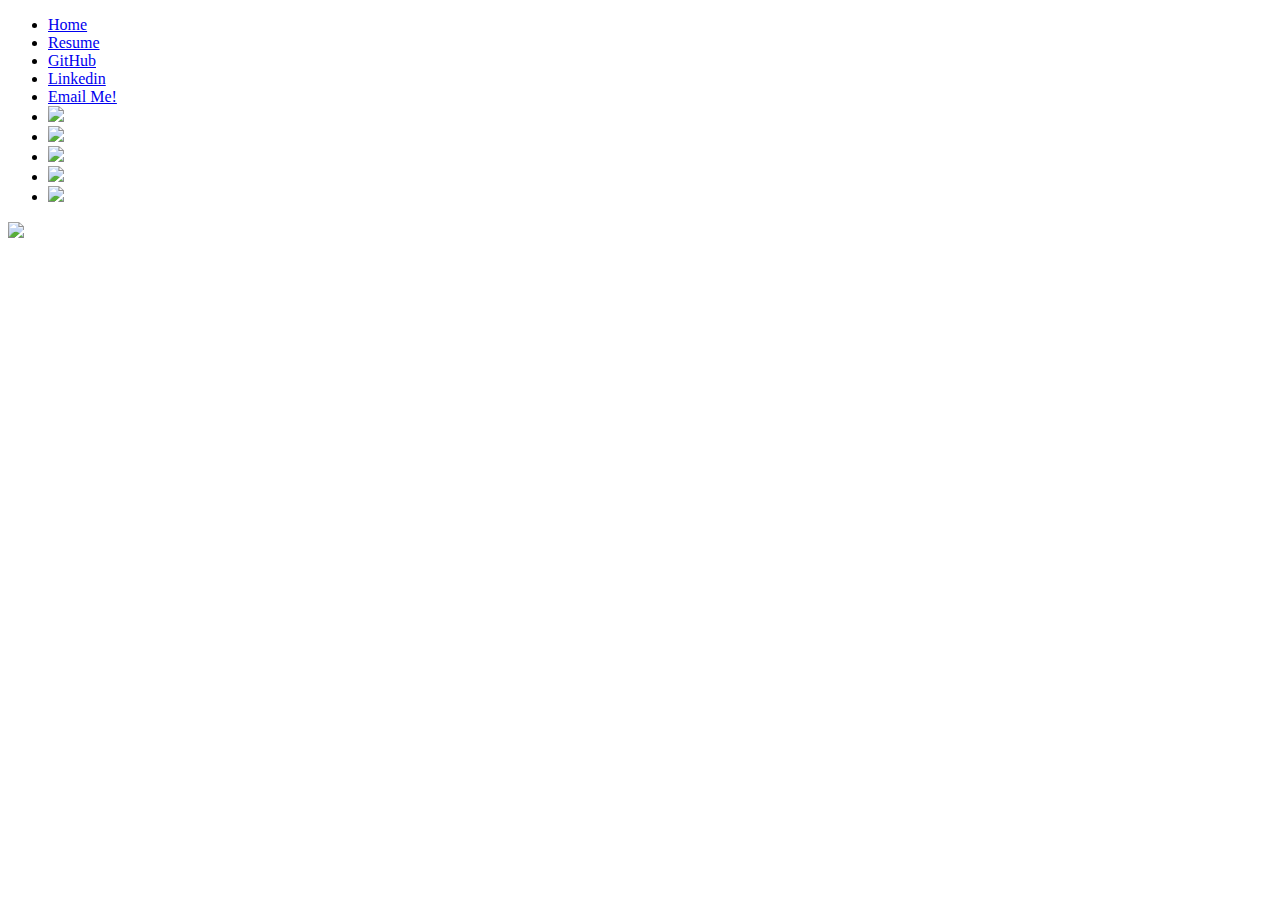
==== resume.html @ 34a2ed4d "added resume html" ====
<!DOCTYPE html>
<html>
<head>
	<title>Website</title>
	<link rel="stylesheet" type="text/css" href="style.css">
</head>
<body>

		<nav id="navbar">
				<ul>
			<span class = "bigScreen">
				<li><a href="index.html">Home</a></li>
				<li><a href="Resume.html">Resume</a></li>
				<li><a href="https://github.com/BenFischer001?tab=projects" target="_blank">GitHub</a></li>
				<li><a href="https://www.linkedin.com/in/benjamin-fischer-b68631183?lipi=urn%3Ali%3Apage%3Ad_flagship3_profile_view_base_contact_details%3B00hoCZrwQUesZU%2FZ8wojzw%3D%3D" target="_blank">Linkedin</a></li>
				<li><a href="mailto:benjamin.fischer@ttu.edu">Email Me!</a></li>
			</span>
			<span class = "smallScreen">
				<li><a href="index.html"><img src="home.jpg" class = "smallNav"> </a></li>
				<li><a href="Resume.html"><img src="resume.png" class = "smallNav"> </a></li>
				<li><a href="https://github.com/BenFischer001?tab=projects" target="_blank"><img src="github.jpg" class = "smallNav"> </a></li>
				<li><a href="https://www.linkedin.com/in/benjamin-fischer-b68631183?lipi=urn%3Ali%3Apage%3Ad_flagship3_profile_view_base_contact_details%3B00hoCZrwQUesZU%2FZ8wojzw%3D%3D" target="_blank"><img src="linkedin.png" class = "smallNav"> </a></li>
				<li><a href="mailto:benjamin.fischer@ttu.edu"><img src="email.jpg" class = "smallNav"> </a></li>
			</span>
		</ul>
	</nav>

		<img src="resumeimg.png" id = "Resume"> 

</body>
</html>
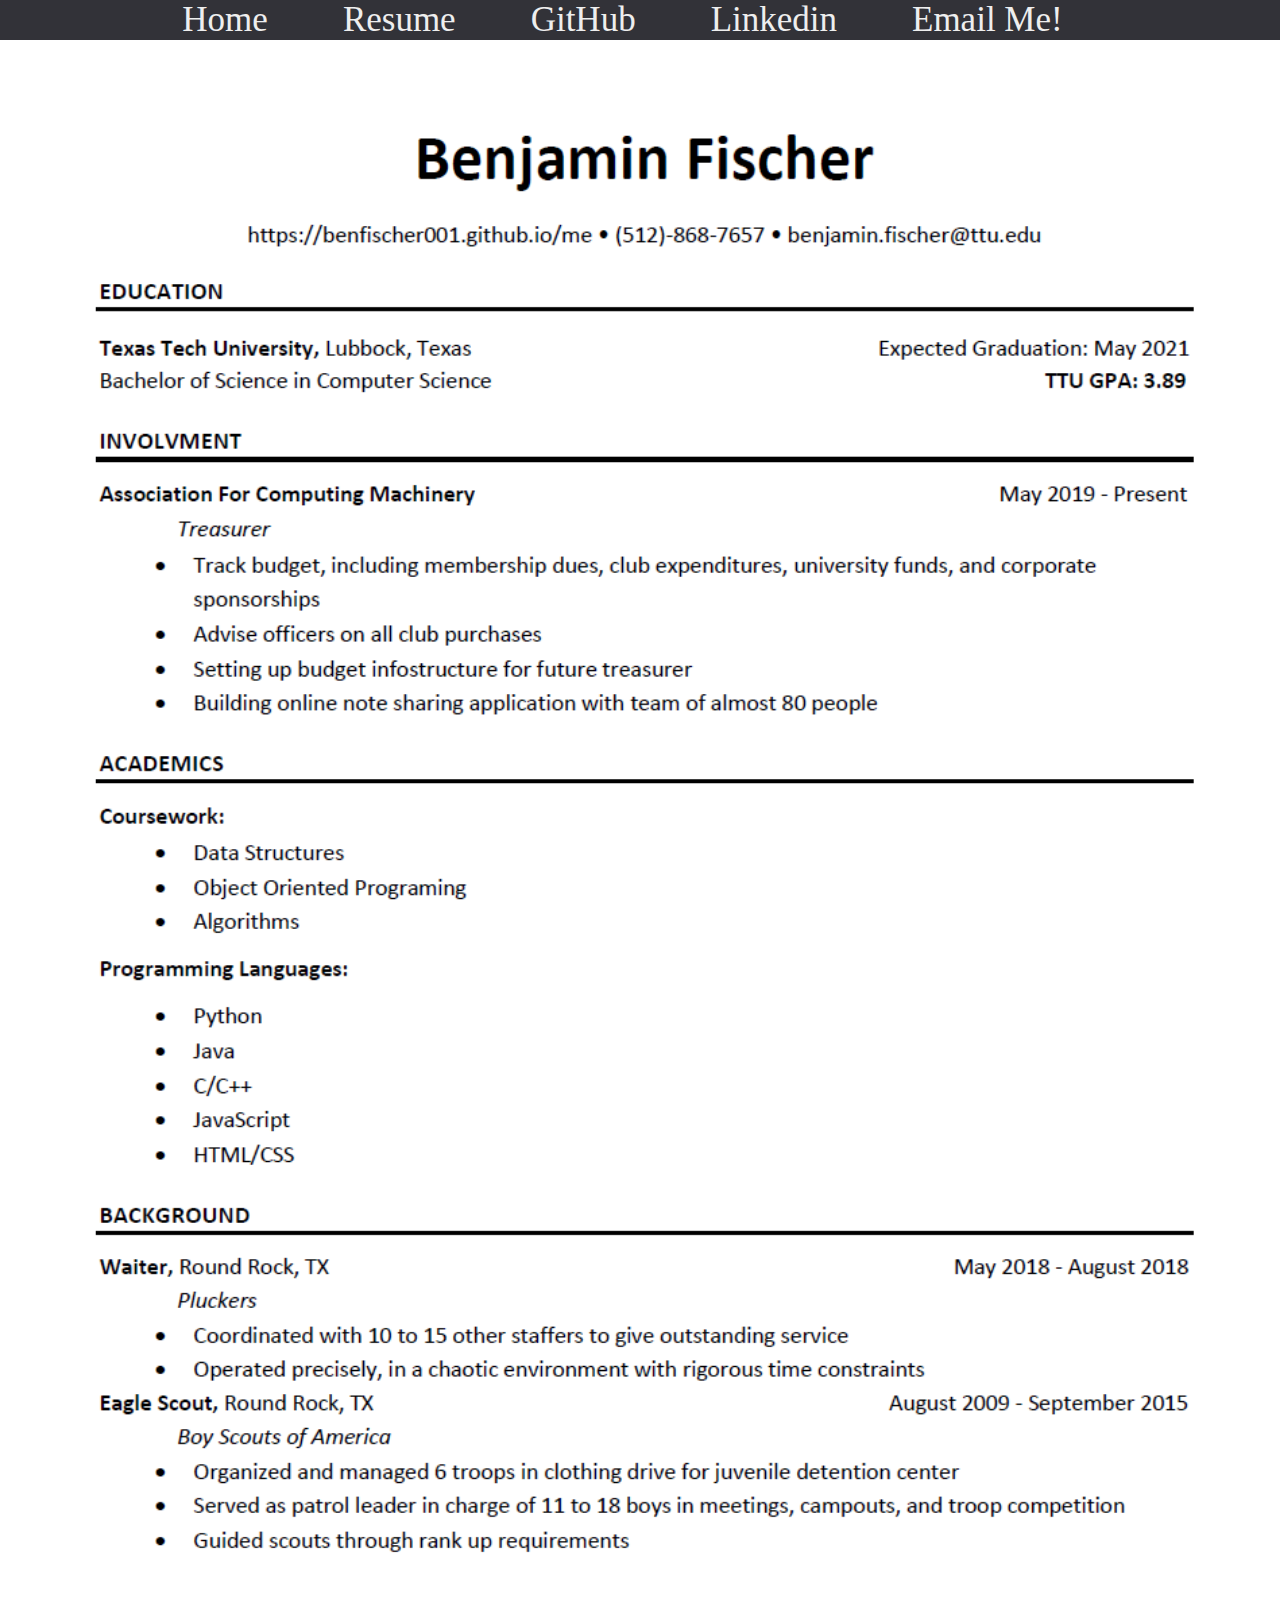
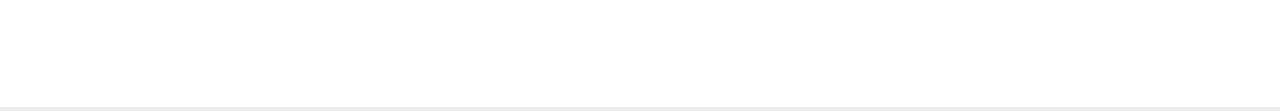
==== commit 196b5bdc: "updated resume and index links" ====
--- a/resume.html
+++ b/resume.html
@@ -9,15 +9,15 @@
 		<nav id="navbar">
 				<ul>
 			<span class = "bigScreen">
-				<li><a href="index.html">Home</a></li>
-				<li><a href="Resume.html">Resume</a></li>
+				<li><a href="https://benfischer001.github.io/me/">Home</a></li>
+				<li><a href="https://benfischer001.github.io/resume/">Resume</a></li>
 				<li><a href="https://github.com/BenFischer001?tab=projects" target="_blank">GitHub</a></li>
 				<li><a href="https://www.linkedin.com/in/benjamin-fischer-b68631183?lipi=urn%3Ali%3Apage%3Ad_flagship3_profile_view_base_contact_details%3B00hoCZrwQUesZU%2FZ8wojzw%3D%3D" target="_blank">Linkedin</a></li>
 				<li><a href="mailto:benjamin.fischer@ttu.edu">Email Me!</a></li>
 			</span>
 			<span class = "smallScreen">
-				<li><a href="index.html"><img src="home.jpg" class = "smallNav"> </a></li>
-				<li><a href="Resume.html"><img src="resume.png" class = "smallNav"> </a></li>
+				<li><a href="https://benfischer001.github.io/me/"><img src="home.jpg" class = "smallNav"> </a></li>
+				<li><a href="https://benfischer001.github.io/resume/"><img src="resume.png" class = "smallNav"> </a></li>
 				<li><a href="https://github.com/BenFischer001?tab=projects" target="_blank"><img src="github.jpg" class = "smallNav"> </a></li>
 				<li><a href="https://www.linkedin.com/in/benjamin-fischer-b68631183?lipi=urn%3Ali%3Apage%3Ad_flagship3_profile_view_base_contact_details%3B00hoCZrwQUesZU%2FZ8wojzw%3D%3D" target="_blank"><img src="linkedin.png" class = "smallNav"> </a></li>
 				<li><a href="mailto:benjamin.fischer@ttu.edu"><img src="email.jpg" class = "smallNav"> </a></li>
--- a/style.css
+++ b/style.css
@@ -0,0 +1,71 @@
+body{
+	margin:0px;
+	background-color: #ededee;
+	height: 100%;
+}
+
+#navbar{
+	font-size: 0;
+	background-color: #323238;
+	margin: 0px;
+}
+
+#navbar ul{
+	text-align: center;
+	margin-top: 0;
+	list-style: none;
+}
+
+#navbar li{
+	display:inline;
+	font-size: 35px;
+}
+
+#navbar a{
+	text-decoration: none;
+	color: #eee;
+	margin-right: 75px;
+}
+#navbar img{
+	text-decoration: none;
+	color: #eee;
+	margin-right: -1%;
+	margin-left: -2%;
+}
+
+
+.mainTxt{
+	font-size: 25px;
+	max-width: 900px;
+	width: 87.5%;
+	margin: auto;
+	margin-top: 12%;
+}
+
+#Resume {
+	width: 100%;
+	height: 100%;
+	margin-top: 0px;
+}
+
+.Txt {
+
+}
+
+.smallScreen {
+	display: none;
+}
+.bigScreen { 
+	 
+}
+
+
+@media (max-width: 995px) {
+    .smallScreen { display: inline-block; }
+    .bigScreen { display: none; }
+}
+
+.smallNav {
+	width: 30px;
+	mix-blend-mode: multiply;
+}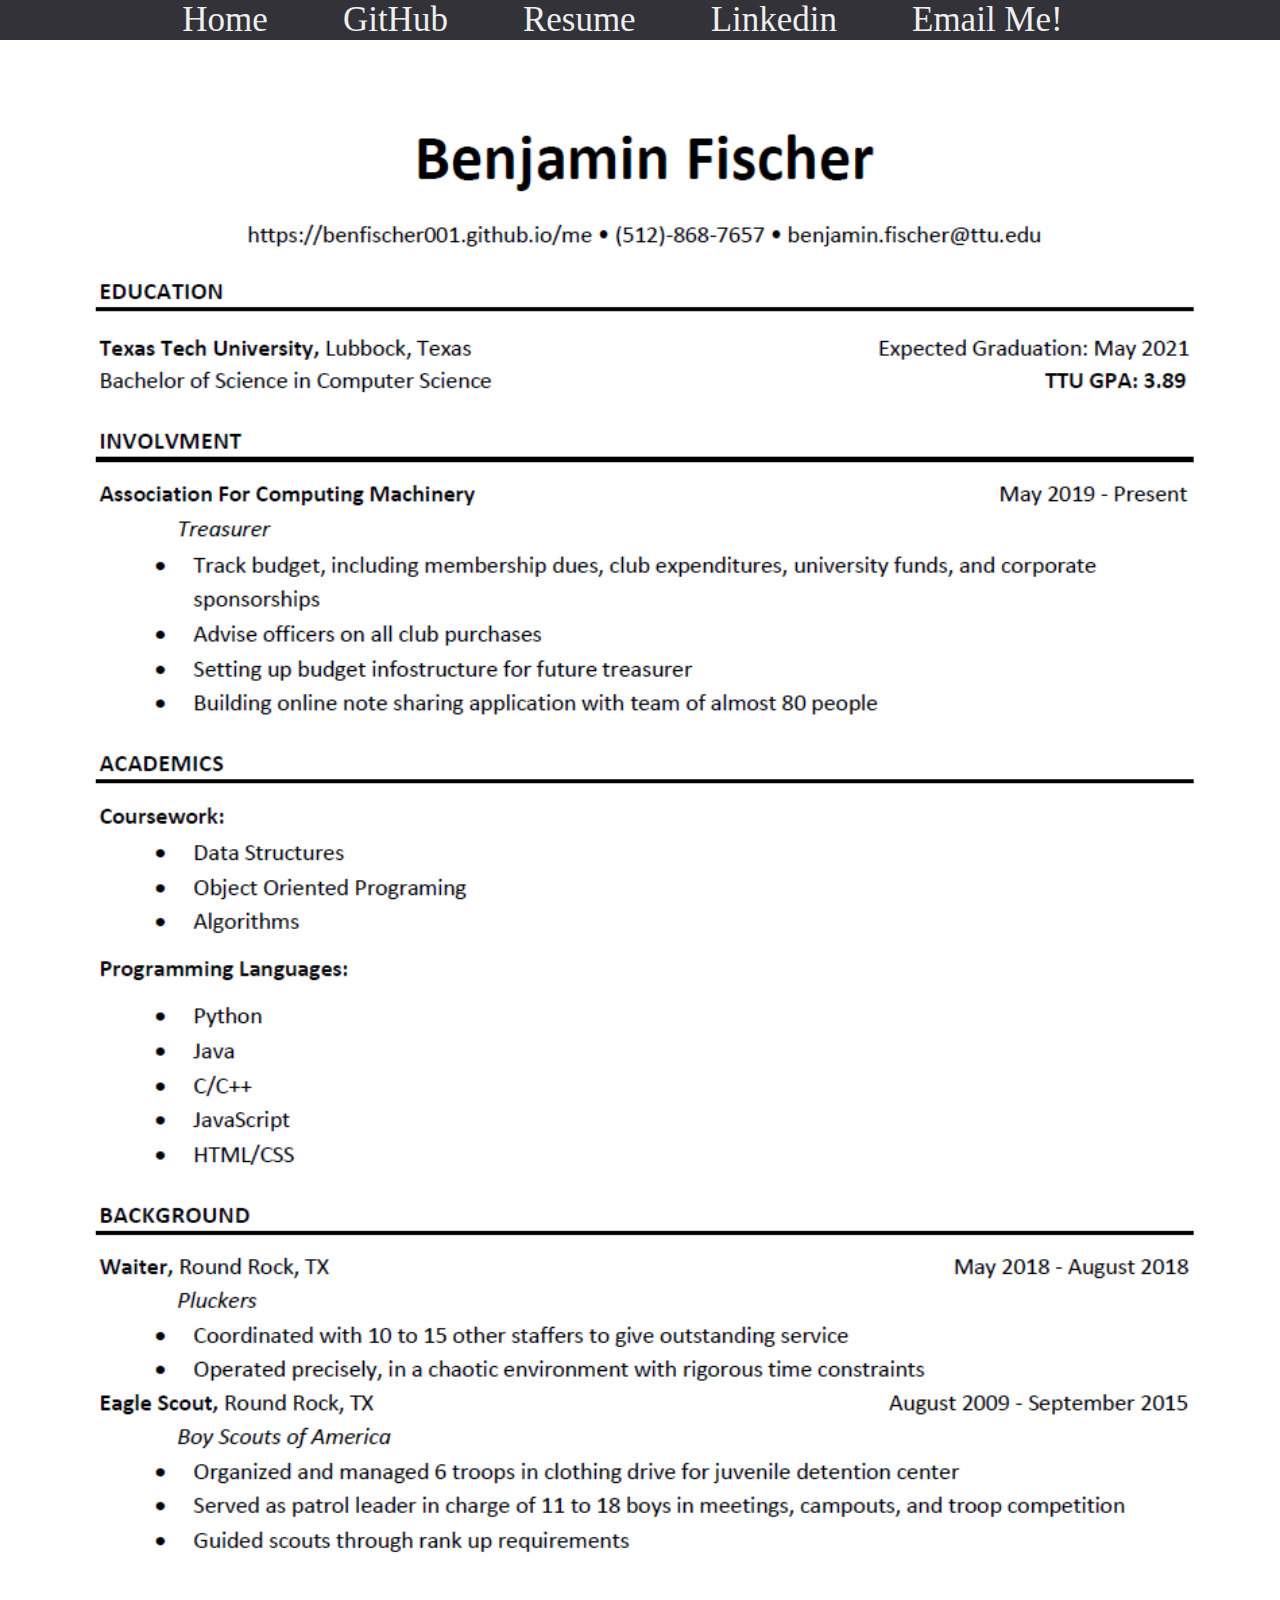
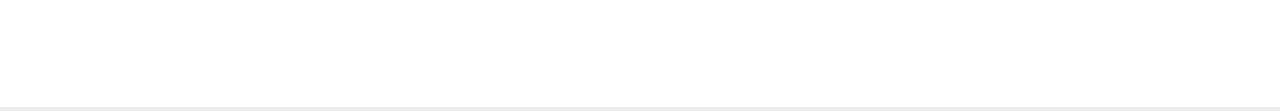
==== commit 370e056f: "updated GitHub link" ====
--- a/resume.html
+++ b/resume.html
@@ -10,15 +10,15 @@
 				<ul>
 			<span class = "bigScreen">
 				<li><a href="https://benfischer001.github.io/me/">Home</a></li>
+				<li><a href="https://github.com/BenFischer001?tab=Overview" target="_blank">GitHub</a></li>
 				<li><a href="https://benfischer001.github.io/resume/">Resume</a></li>
-				<li><a href="https://github.com/BenFischer001?tab=projects" target="_blank">GitHub</a></li>
 				<li><a href="https://www.linkedin.com/in/benjamin-fischer-b68631183?lipi=urn%3Ali%3Apage%3Ad_flagship3_profile_view_base_contact_details%3B00hoCZrwQUesZU%2FZ8wojzw%3D%3D" target="_blank">Linkedin</a></li>
 				<li><a href="mailto:benjamin.fischer@ttu.edu">Email Me!</a></li>
 			</span>
 			<span class = "smallScreen">
 				<li><a href="https://benfischer001.github.io/me/"><img src="home.jpg" class = "smallNav"> </a></li>
+				<li><a href="https://github.com/BenFischer001?tab=Overview" target="_blank"><img src="github.jpg" class = "smallNav"> </a></li>
 				<li><a href="https://benfischer001.github.io/resume/"><img src="resume.png" class = "smallNav"> </a></li>
-				<li><a href="https://github.com/BenFischer001?tab=projects" target="_blank"><img src="github.jpg" class = "smallNav"> </a></li>
 				<li><a href="https://www.linkedin.com/in/benjamin-fischer-b68631183?lipi=urn%3Ali%3Apage%3Ad_flagship3_profile_view_base_contact_details%3B00hoCZrwQUesZU%2FZ8wojzw%3D%3D" target="_blank"><img src="linkedin.png" class = "smallNav"> </a></li>
 				<li><a href="mailto:benjamin.fischer@ttu.edu"><img src="email.jpg" class = "smallNav"> </a></li>
 			</span>
--- a/style.css
+++ b/style.css
@@ -60,7 +60,7 @@
 }
 
 
-@media (max-width: 995px) {
+@media (max-width: 1020px) {
     .smallScreen { display: inline-block; }
     .bigScreen { display: none; }
 }
@@ -68,4 +68,4 @@
 .smallNav {
 	width: 30px;
 	mix-blend-mode: multiply;
-}+}
